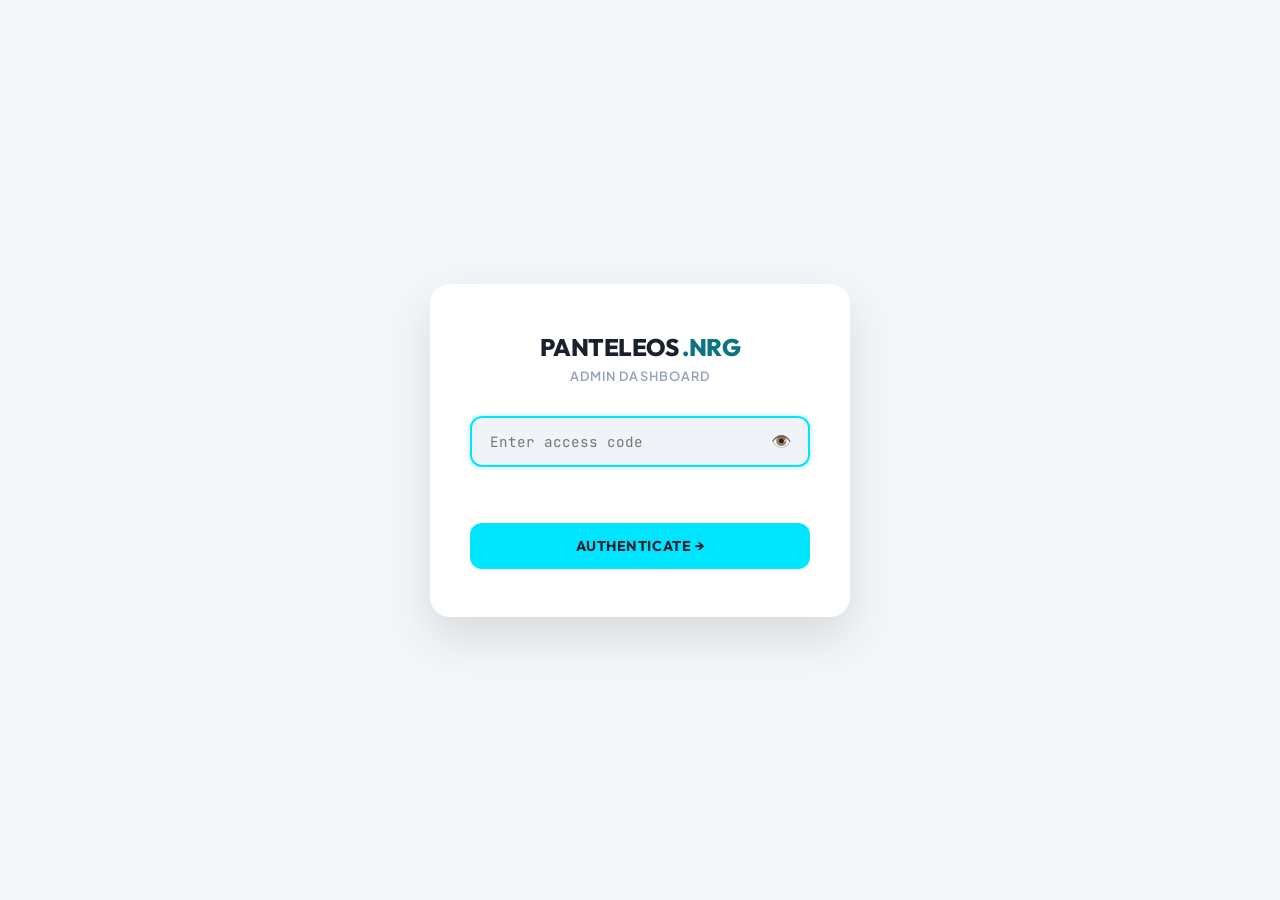
==== admin.html @ 4cd262a4 "Admin page for easy changes" ====
<!DOCTYPE html>
<html lang="en">
<head>
  <meta charset="UTF-8">
  <meta name="viewport" content="width=device-width, initial-scale=1.0">
  <title>PANTELEOS .NRG — Admin Dashboard</title>
  <meta name="robots" content="noindex, nofollow">
  <meta name="theme-color" content="#F4F7FA">

  <!-- Fonts (same as main site) -->
  <link rel="preconnect" href="https://fonts.googleapis.com">
  <link rel="preconnect" href="https://fonts.gstatic.com" crossorigin>
  <link href="https://fonts.googleapis.com/css2?family=JetBrains+Mono:wght@400;600&family=Outfit:wght@400;600;700;800&family=Plus+Jakarta+Sans:wght@400;500;600;700&display=swap" rel="stylesheet">

  <!-- Admin Styles -->
  <link rel="stylesheet" href="css/admin.css">

  <!-- Favicon -->
  <link rel="icon" type="image/png" href="assets/favicon.png">
</head>
<body class="admin-body">

  <!-- ══════════════════════════════════════════════════
       PASSWORD GATE
       ══════════════════════════════════════════════════ -->
  <div class="admin-gate" id="admin-gate">
    <div class="gate-card">
      <div class="gate-logo">PANTELEOS <span>.NRG</span></div>
      <div class="gate-sub">Admin Dashboard</div>
      <form id="gate-form" autocomplete="off">
        <div class="gate-input-group">
          <input type="password" id="gate-password" placeholder="Enter access code" autocomplete="new-password">
          <button type="button" class="toggle-pass" id="gate-toggle-pass">👁️</button>
        </div>
        <div class="gate-error" id="gate-error"></div>
        <button type="submit" class="gate-btn">AUTHENTICATE →</button>
      </form>
    </div>
  </div>

  <!-- ══════════════════════════════════════════════════
       GITHUB PAT SETUP
       ══════════════════════════════════════════════════ -->
  <div class="pat-setup hidden" id="pat-setup">
    <div class="pat-card">
      <h2>🔐 GitHub Access Token</h2>
      <p class="pat-desc">
        To publish changes to your live site, the dashboard needs a GitHub Personal Access Token (PAT) with <strong>repo</strong> scope.
      </p>
      <div class="pat-steps">
        <strong>How to create one:</strong><br>
        1. Go to <code>github.com/settings/tokens</code><br>
        2. Click "Generate new token (classic)"<br>
        3. Check the <code>repo</code> scope<br>
        4. Copy and paste below
      </div>
      <div class="pat-input-wrap">
        <input type="password" id="pat-input" placeholder="ghp_xxxxxxxxxxxxxxxxxxxxxxxxxxxxxxxxxxxx">
      </div>
      <div class="pat-actions">
        <button class="btn-secondary" id="pat-skip">Skip (Read-only)</button>
        <button class="btn-primary" id="pat-save">Save & Connect</button>
      </div>
    </div>
  </div>

  <!-- ══════════════════════════════════════════════════
       MAIN APP
       ══════════════════════════════════════════════════ -->
  <div class="admin-app" id="admin-app">

    <!-- TOP BAR -->
    <header class="admin-topbar">
      <div class="topbar-left">
        <div class="topbar-logo">PANTELEOS <span>.NRG</span></div>
        <span class="topbar-badge">Admin</span>
      </div>
      <div class="topbar-right">
        <div class="topbar-status">
          <span class="dot"></span>
          <span>Connected</span>
        </div>
        <button class="topbar-btn" onclick="window._adminResetPat()">🔑 PAT</button>
        <button class="topbar-btn" onclick="window._adminLogout()">🚪 Logout</button>
      </div>
    </header>

    <!-- TABS -->
    <nav class="admin-tabs">
      <button class="admin-tab active" data-tab="projects">
        📐 Projects <span class="tab-count" id="count-projects">0</span>
      </button>
      <button class="admin-tab" data-tab="team">
        👔 Team <span class="tab-count" id="count-team">0</span>
      </button>
      <button class="admin-tab" data-tab="chat">
        💬 Q&A <span class="tab-count" id="count-chat">0</span>
      </button>
    </nav>

    <!-- CONTENT -->
    <main class="admin-content">

      <!-- PROJECTS PANEL -->
      <section class="tab-panel active" id="panel-projects">
        <div class="section-header">
          <div>
            <h2>Portfolio Projects</h2>
            <div class="section-desc">Manage your architectural case studies and engineering showcases.</div>
          </div>
          <button class="btn-add" onclick="window._adminAdd('project')">
            <svg viewBox="0 0 24 24" fill="none" stroke="currentColor" stroke-width="2.5" stroke-linecap="round"><line x1="12" y1="5" x2="12" y2="19"/><line x1="5" y1="12" x2="19" y2="12"/></svg>
            Add Project
          </button>
        </div>
        <div class="items-grid" id="projects-list"></div>
      </section>

      <!-- TEAM PANEL -->
      <section class="tab-panel" id="panel-team">
        <div class="section-header">
          <div>
            <h2>Team Members</h2>
            <div class="section-desc">Manage your engineering council and leadership profiles.</div>
          </div>
          <button class="btn-add" onclick="window._adminAdd('team')">
            <svg viewBox="0 0 24 24" fill="none" stroke="currentColor" stroke-width="2.5" stroke-linecap="round"><line x1="12" y1="5" x2="12" y2="19"/><line x1="5" y1="12" x2="19" y2="12"/></svg>
            Add Member
          </button>
        </div>
        <div class="items-grid" id="team-list"></div>
      </section>

      <!-- Q&A PANEL -->
      <section class="tab-panel" id="panel-chat">
        <div class="section-header">
          <div>
            <h2>Chatbot Q&A Topics</h2>
            <div class="section-desc">Manage your virtual engineering assistant's knowledge base (Greek & English).</div>
          </div>
          <button class="btn-add" onclick="window._adminAdd('chatTopic')">
            <svg viewBox="0 0 24 24" fill="none" stroke="currentColor" stroke-width="2.5" stroke-linecap="round"><line x1="12" y1="5" x2="12" y2="19"/><line x1="5" y1="12" x2="19" y2="12"/></svg>
            Add Topic
          </button>
        </div>
        <div class="items-grid" id="chat-list"></div>
      </section>

    </main>
  </div>

  <!-- ══════════════════════════════════════════════════
       EDITOR SLIDE PANEL
       ══════════════════════════════════════════════════ -->
  <div class="editor-overlay" id="editor-overlay"></div>
  <div class="editor-panel" id="editor-panel">
    <div class="editor-header">
      <h3 id="editor-title">Edit Item</h3>
      <button class="editor-close" onclick="window._adminClose()">&times;</button>
    </div>
    <div class="editor-body" id="editor-body"></div>
    <div class="editor-footer">
      <button class="btn-secondary" onclick="window._adminClose()">Cancel</button>
      <button class="btn-primary" onclick="window._adminSave()">💾 Save Changes</button>
    </div>
  </div>

  <!-- ══════════════════════════════════════════════════
       PUBLISH BAR
       ══════════════════════════════════════════════════ -->
  <div class="publish-bar" id="publish-bar">
    <div class="changes-count">📝 <span id="changes-count">0 files</span> modified — ready to publish</div>
    <div class="publish-actions">
      <button class="btn-discard" onclick="window._adminDiscard()">Discard</button>
      <button class="btn-publish" id="btn-publish" onclick="window._adminPublish()">
        <span class="spinner"></span>
        🚀 Publish to Live Site
      </button>
    </div>
  </div>

  <!-- ══════════════════════════════════════════════════
       LOADING OVERLAY
       ══════════════════════════════════════════════════ -->
  <div class="loading-overlay" id="loading-overlay">
    <div class="loading-spinner"></div>
    <div class="loading-text">Loading...</div>
  </div>

  <!-- ══════════════════════════════════════════════════
       CONFIRM DIALOG
       ══════════════════════════════════════════════════ -->
  <div class="confirm-overlay" id="confirm-overlay">
    <div class="confirm-card">
      <h3>Confirm</h3>
      <p>Are you sure?</p>
      <div class="confirm-actions">
        <button class="btn-confirm-cancel">Cancel</button>
        <button class="btn-confirm-ok">Delete</button>
      </div>
    </div>
  </div>

  <!-- ══════════════════════════════════════════════════
       TOAST CONTAINER
       ══════════════════════════════════════════════════ -->
  <div class="toast-container" id="toast-container"></div>

  <!-- Admin Engine -->
  <script src="js/admin.js"></script>

</body>
</html>
---- css/admin.css ----
/* ==========================================================================
   PANTELEOS .NRG — ADMIN DASHBOARD DESIGN SYSTEM
   Light-Mode Engineering Aesthetic | Cyan Accents | Rounded & Professional
   ========================================================================== */

/* === DESIGN TOKENS === */
:root {
  --admin-bg: #F4F7FA;
  --admin-surface: #FFFFFF;
  --admin-surface-alt: #F0F4F8;
  --admin-border: #E2E8F0;
  --admin-border-focus: #00E5FF;
  --admin-text: #1A202C;
  --admin-text-secondary: #64748B;
  --admin-text-muted: #94A3B8;

  --admin-cyan: #00E5FF;
  --admin-cyan-dark: #0A7482;
  --admin-cyan-light: rgba(0, 229, 255, 0.10);
  --admin-cyan-glow: rgba(0, 229, 255, 0.25);

  --admin-success: #10B981;
  --admin-success-bg: rgba(16, 185, 129, 0.10);
  --admin-warning: #F59E0B;
  --admin-warning-bg: rgba(245, 158, 11, 0.10);
  --admin-danger: #EF4444;
  --admin-danger-bg: rgba(239, 68, 68, 0.10);

  --admin-shadow-sm: 0 1px 3px rgba(0,0,0,0.04), 0 1px 2px rgba(0,0,0,0.06);
  --admin-shadow-md: 0 4px 14px rgba(0,0,0,0.06);
  --admin-shadow-lg: 0 12px 32px rgba(0,0,0,0.08);
  --admin-shadow-xl: 0 20px 48px rgba(0,0,0,0.12);
  --admin-shadow-cyan: 0 4px 20px rgba(0, 229, 255, 0.15);

  --admin-radius-sm: 8px;
  --admin-radius-md: 12px;
  --admin-radius-lg: 16px;
  --admin-radius-xl: 20px;
  --admin-radius-pill: 100px;

  --admin-font-display: 'Outfit', -apple-system, BlinkMacSystemFont, sans-serif;
  --admin-font-body: 'Plus Jakarta Sans', -apple-system, BlinkMacSystemFont, sans-serif;
  --admin-font-mono: 'JetBrains Mono', 'Fira Code', monospace;

  --admin-ease: cubic-bezier(0.2, 0.8, 0.2, 1);
  --admin-spring: cubic-bezier(0.34, 1.56, 0.64, 1);
  --admin-sidebar-w: 260px;
}

/* === RESET & BASE === */
*, *::before, *::after { box-sizing: border-box; }

html {
  font-size: 15px;
  scroll-behavior: smooth;
  -webkit-font-smoothing: antialiased;
  -moz-osx-font-smoothing: grayscale;
}

body.admin-body {
  margin: 0;
  padding: 0;
  font-family: var(--admin-font-body);
  background: var(--admin-bg);
  color: var(--admin-text);
  min-height: 100vh;
  overflow-x: hidden;
}

/* === SCROLLBAR === */
::-webkit-scrollbar { width: 6px; height: 6px; }
::-webkit-scrollbar-track { background: transparent; }
::-webkit-scrollbar-thumb { background: var(--admin-border); border-radius: 10px; }
::-webkit-scrollbar-thumb:hover { background: var(--admin-text-muted); }

/* === PASSWORD GATE === */
.admin-gate {
  position: fixed;
  inset: 0;
  z-index: 10000;
  display: flex;
  align-items: center;
  justify-content: center;
  background: var(--admin-bg);
  transition: opacity 0.4s var(--admin-ease), visibility 0.4s;
}

.admin-gate.hidden {
  opacity: 0;
  visibility: hidden;
  pointer-events: none;
}

.gate-card {
  width: 100%;
  max-width: 420px;
  padding: 48px 40px;
  background: var(--admin-surface);
  border-radius: var(--admin-radius-xl);
  box-shadow: var(--admin-shadow-xl);
  text-align: center;
  animation: gateSlideUp 0.6s var(--admin-spring) both;
}

@keyframes gateSlideUp {
  from { opacity: 0; transform: translateY(30px) scale(0.96); }
  to { opacity: 1; transform: translateY(0) scale(1); }
}

.gate-card .gate-logo {
  font-family: var(--admin-font-display);
  font-weight: 800;
  font-size: 1.6rem;
  letter-spacing: -0.02em;
  margin-bottom: 6px;
  color: var(--admin-text);
}

.gate-card .gate-logo span {
  color: var(--admin-cyan-dark);
}

.gate-card .gate-sub {
  font-size: 0.85rem;
  color: var(--admin-text-muted);
  margin-bottom: 32px;
  letter-spacing: 0.08em;
  text-transform: uppercase;
  font-weight: 600;
}

.gate-input-group {
  position: relative;
  margin-bottom: 20px;
}

.gate-input-group input {
  width: 100%;
  padding: 14px 18px;
  padding-right: 48px;
  font-family: var(--admin-font-mono);
  font-size: 0.95rem;
  border: 2px solid var(--admin-border);
  border-radius: var(--admin-radius-md);
  background: var(--admin-surface-alt);
  color: var(--admin-text);
  outline: none;
  transition: border-color 0.2s, box-shadow 0.2s;
}

.gate-input-group input:focus {
  border-color: var(--admin-cyan);
  box-shadow: 0 0 0 3px var(--admin-cyan-light);
}

.gate-input-group .toggle-pass {
  position: absolute;
  right: 14px;
  top: 50%;
  transform: translateY(-50%);
  background: none;
  border: none;
  cursor: pointer;
  color: var(--admin-text-muted);
  font-size: 1.1rem;
  padding: 4px;
}

.gate-error {
  color: var(--admin-danger);
  font-size: 0.82rem;
  font-weight: 600;
  margin-bottom: 16px;
  min-height: 20px;
  transition: opacity 0.2s;
}

.gate-btn {
  width: 100%;
  padding: 14px;
  font-family: var(--admin-font-display);
  font-size: 0.95rem;
  font-weight: 700;
  letter-spacing: 0.04em;
  text-transform: uppercase;
  color: var(--admin-text);
  background: var(--admin-cyan);
  border: none;
  border-radius: var(--admin-radius-md);
  cursor: pointer;
  transition: transform 0.15s var(--admin-spring), box-shadow 0.2s;
}

.gate-btn:hover {
  transform: translateY(-1px);
  box-shadow: var(--admin-shadow-cyan);
}

.gate-btn:active {
  transform: translateY(0) scale(0.98);
}

/* === PAT SETUP === */
.pat-setup {
  position: fixed;
  inset: 0;
  z-index: 9999;
  display: flex;
  align-items: center;
  justify-content: center;
  background: rgba(244, 247, 250, 0.95);
  backdrop-filter: blur(8px);
  transition: opacity 0.4s var(--admin-ease), visibility 0.4s;
}

.pat-setup.hidden {
  opacity: 0;
  visibility: hidden;
  pointer-events: none;
}

.pat-card {
  width: 100%;
  max-width: 520px;
  padding: 40px;
  background: var(--admin-surface);
  border-radius: var(--admin-radius-xl);
  box-shadow: var(--admin-shadow-xl);
  animation: gateSlideUp 0.5s var(--admin-spring) both;
}

.pat-card h2 {
  font-family: var(--admin-font-display);
  font-size: 1.3rem;
  font-weight: 800;
  margin: 0 0 8px;
}

.pat-card .pat-desc {
  font-size: 0.88rem;
  color: var(--admin-text-secondary);
  line-height: 1.6;
  margin-bottom: 24px;
}

.pat-card .pat-steps {
  background: var(--admin-surface-alt);
  border-radius: var(--admin-radius-md);
  padding: 16px 20px;
  margin-bottom: 24px;
  font-size: 0.82rem;
  color: var(--admin-text-secondary);
  line-height: 1.7;
}

.pat-card .pat-steps code {
  font-family: var(--admin-font-mono);
  background: var(--admin-cyan-light);
  color: var(--admin-cyan-dark);
  padding: 2px 6px;
  border-radius: 4px;
  font-size: 0.8rem;
}

.pat-input-wrap {
  position: relative;
  margin-bottom: 16px;
}

.pat-input-wrap input {
  width: 100%;
  padding: 14px 18px;
  font-family: var(--admin-font-mono);
  font-size: 0.85rem;
  border: 2px solid var(--admin-border);
  border-radius: var(--admin-radius-md);
  background: var(--admin-surface-alt);
  color: var(--admin-text);
  outline: none;
  transition: border-color 0.2s, box-shadow 0.2s;
}

.pat-input-wrap input:focus {
  border-color: var(--admin-cyan);
  box-shadow: 0 0 0 3px var(--admin-cyan-light);
}

.pat-actions {
  display: flex;
  gap: 12px;
}

.pat-actions .btn-primary,
.pat-actions .btn-secondary {
  flex: 1;
  padding: 12px;
  border-radius: var(--admin-radius-md);
  font-family: var(--admin-font-display);
  font-weight: 700;
  font-size: 0.85rem;
  letter-spacing: 0.04em;
  cursor: pointer;
  border: none;
  transition: transform 0.15s var(--admin-spring), box-shadow 0.2s;
}

.btn-primary {
  background: var(--admin-cyan);
  color: var(--admin-text);
}
.btn-primary:hover { transform: translateY(-1px); box-shadow: var(--admin-shadow-cyan); }

.btn-secondary {
  background: var(--admin-surface-alt);
  color: var(--admin-text-secondary);
  border: 2px solid var(--admin-border) !important;
}
.btn-secondary:hover { background: var(--admin-border); }

/* === MAIN LAYOUT === */
.admin-app {
  display: none;
  min-height: 100vh;
}

.admin-app.active {
  display: flex;
  flex-direction: column;
}

/* --- TOP BAR --- */
.admin-topbar {
  position: sticky;
  top: 0;
  z-index: 100;
  display: flex;
  align-items: center;
  justify-content: space-between;
  padding: 0 32px;
  height: 64px;
  background: rgba(255,255,255,0.85);
  backdrop-filter: blur(16px) saturate(1.5);
  border-bottom: 1px solid var(--admin-border);
}

.topbar-left {
  display: flex;
  align-items: center;
  gap: 16px;
}

.topbar-logo {
  font-family: var(--admin-font-display);
  font-weight: 800;
  font-size: 1.15rem;
  letter-spacing: -0.02em;
}

.topbar-logo span { color: var(--admin-cyan-dark); }

.topbar-badge {
  font-size: 0.7rem;
  font-weight: 700;
  text-transform: uppercase;
  letter-spacing: 0.1em;
  color: var(--admin-cyan-dark);
  background: var(--admin-cyan-light);
  padding: 4px 10px;
  border-radius: var(--admin-radius-pill);
}

.topbar-right {
  display: flex;
  align-items: center;
  gap: 12px;
}

.topbar-status {
  display: flex;
  align-items: center;
  gap: 6px;
  font-size: 0.78rem;
  font-weight: 600;
  color: var(--admin-text-muted);
}

.topbar-status .dot {
  width: 8px;
  height: 8px;
  border-radius: 50%;
  background: var(--admin-success);
  animation: pulse 2s infinite;
}

@keyframes pulse {
  0%, 100% { opacity: 1; }
  50% { opacity: 0.4; }
}

.topbar-btn {
  padding: 8px 16px;
  font-family: var(--admin-font-display);
  font-size: 0.78rem;
  font-weight: 700;
  letter-spacing: 0.04em;
  text-transform: uppercase;
  border: 2px solid var(--admin-border);
  border-radius: var(--admin-radius-md);
  background: var(--admin-surface);
  color: var(--admin-text-secondary);
  cursor: pointer;
  transition: all 0.2s;
}

.topbar-btn:hover {
  border-color: var(--admin-cyan);
  color: var(--admin-cyan-dark);
}

/* --- TABS --- */
.admin-tabs {
  display: flex;
  gap: 4px;
  padding: 12px 32px 0;
  background: var(--admin-surface);
  border-bottom: 1px solid var(--admin-border);
}

.admin-tab {
  padding: 12px 24px;
  font-family: var(--admin-font-display);
  font-size: 0.88rem;
  font-weight: 700;
  color: var(--admin-text-muted);
  background: none;
  border: none;
  border-bottom: 3px solid transparent;
  cursor: pointer;
  transition: color 0.2s, border-color 0.2s;
  position: relative;
}

.admin-tab:hover {
  color: var(--admin-text-secondary);
}

.admin-tab.active {
  color: var(--admin-cyan-dark);
  border-bottom-color: var(--admin-cyan);
}

.admin-tab .tab-count {
  font-size: 0.7rem;
  font-weight: 800;
  background: var(--admin-surface-alt);
  color: var(--admin-text-muted);
  padding: 2px 7px;
  border-radius: var(--admin-radius-pill);
  margin-left: 8px;
  vertical-align: middle;
}

.admin-tab.active .tab-count {
  background: var(--admin-cyan-light);
  color: var(--admin-cyan-dark);
}

/* --- CONTENT AREA --- */
.admin-content {
  flex: 1;
  padding: 24px 32px 80px;
  max-width: 1200px;
  margin: 0 auto;
  width: 100%;
}

.tab-panel {
  display: none;
  animation: panelFade 0.3s var(--admin-ease) both;
}

.tab-panel.active {
  display: block;
}

@keyframes panelFade {
  from { opacity: 0; transform: translateY(8px); }
  to { opacity: 1; transform: translateY(0); }
}

/* --- SECTION HEADER --- */
.section-header {
  display: flex;
  align-items: center;
  justify-content: space-between;
  margin-bottom: 24px;
}

.section-header h2 {
  font-family: var(--admin-font-display);
  font-size: 1.3rem;
  font-weight: 800;
  margin: 0;
}

.section-header .section-desc {
  font-size: 0.85rem;
  color: var(--admin-text-muted);
  margin-top: 4px;
}

.btn-add {
  display: flex;
  align-items: center;
  gap: 8px;
  padding: 10px 20px;
  font-family: var(--admin-font-display);
  font-size: 0.82rem;
  font-weight: 700;
  letter-spacing: 0.03em;
  text-transform: uppercase;
  color: var(--admin-text);
  background: var(--admin-cyan);
  border: none;
  border-radius: var(--admin-radius-md);
  cursor: pointer;
  transition: transform 0.15s var(--admin-spring), box-shadow 0.2s;
}

.btn-add:hover {
  transform: translateY(-1px);
  box-shadow: var(--admin-shadow-cyan);
}

.btn-add svg {
  width: 16px;
  height: 16px;
}

/* --- ITEM CARDS (List View) --- */
.items-grid {
  display: flex;
  flex-direction: column;
  gap: 12px;
}

.item-card {
  display: flex;
  align-items: center;
  gap: 16px;
  padding: 16px 20px;
  background: var(--admin-surface);
  border: 1px solid var(--admin-border);
  border-radius: var(--admin-radius-lg);
  cursor: pointer;
  transition: border-color 0.2s, box-shadow 0.2s, transform 0.15s var(--admin-ease);
}

.item-card:hover {
  border-color: var(--admin-cyan);
  box-shadow: var(--admin-shadow-md);
  transform: translateY(-1px);
}

.item-card .item-icon {
  width: 48px;
  height: 48px;
  border-radius: var(--admin-radius-md);
  background: var(--admin-cyan-light);
  color: var(--admin-cyan-dark);
  display: flex;
  align-items: center;
  justify-content: center;
  font-family: var(--admin-font-display);
  font-weight: 800;
  font-size: 0.9rem;
  flex-shrink: 0;
}

.item-card .item-info {
  flex: 1;
  min-width: 0;
}

.item-card .item-title {
  font-family: var(--admin-font-display);
  font-weight: 700;
  font-size: 0.95rem;
  margin-bottom: 2px;
  white-space: nowrap;
  overflow: hidden;
  text-overflow: ellipsis;
}

.item-card .item-meta {
  font-size: 0.78rem;
  color: var(--admin-text-muted);
  display: flex;
  align-items: center;
  gap: 12px;
}

.item-card .item-meta .mock-badge {
  font-size: 0.68rem;
  font-weight: 700;
  text-transform: uppercase;
  letter-spacing: 0.06em;
  padding: 2px 8px;
  border-radius: var(--admin-radius-pill);
  background: var(--admin-warning-bg);
  color: var(--admin-warning);
}

.item-card .item-actions {
  display: flex;
  gap: 6px;
  flex-shrink: 0;
}

.item-action-btn {
  width: 36px;
  height: 36px;
  display: flex;
  align-items: center;
  justify-content: center;
  border: 1px solid var(--admin-border);
  border-radius: var(--admin-radius-sm);
  background: var(--admin-surface);
  color: var(--admin-text-muted);
  cursor: pointer;
  font-size: 0.9rem;
  transition: all 0.15s;
}

.item-action-btn:hover {
  border-color: var(--admin-cyan);
  color: var(--admin-cyan-dark);
  background: var(--admin-cyan-light);
}

.item-action-btn.danger:hover {
  border-color: var(--admin-danger);
  color: var(--admin-danger);
  background: var(--admin-danger-bg);
}

/* --- EDITOR MODAL / SLIDE PANEL --- */
.editor-overlay {
  position: fixed;
  inset: 0;
  z-index: 500;
  background: rgba(26, 32, 44, 0.3);
  backdrop-filter: blur(4px);
  opacity: 0;
  visibility: hidden;
  transition: opacity 0.3s, visibility 0.3s;
}

.editor-overlay.active {
  opacity: 1;
  visibility: visible;
}

.editor-panel {
  position: fixed;
  top: 0;
  right: 0;
  bottom: 0;
  z-index: 501;
  width: 720px;
  max-width: 100vw;
  background: var(--admin-surface);
  box-shadow: var(--admin-shadow-xl);
  transform: translateX(100%);
  transition: transform 0.35s var(--admin-ease);
  display: flex;
  flex-direction: column;
  overflow: hidden;
}

.editor-panel.active {
  transform: translateX(0);
}

.editor-header {
  display: flex;
  align-items: center;
  justify-content: space-between;
  padding: 20px 28px;
  border-bottom: 1px solid var(--admin-border);
  flex-shrink: 0;
}

.editor-header h3 {
  font-family: var(--admin-font-display);
  font-size: 1.1rem;
  font-weight: 800;
  margin: 0;
}

.editor-close {
  width: 36px;
  height: 36px;
  display: flex;
  align-items: center;
  justify-content: center;
  border: 1px solid var(--admin-border);
  border-radius: var(--admin-radius-sm);
  background: none;
  cursor: pointer;
  font-size: 1.1rem;
  color: var(--admin-text-muted);
  transition: all 0.15s;
}

.editor-close:hover {
  background: var(--admin-danger-bg);
  border-color: var(--admin-danger);
  color: var(--admin-danger);
}

.editor-body {
  flex: 1;
  overflow-y: auto;
  padding: 28px;
}

.editor-footer {
  padding: 16px 28px;
  border-top: 1px solid var(--admin-border);
  display: flex;
  align-items: center;
  justify-content: flex-end;
  gap: 12px;
  flex-shrink: 0;
  background: var(--admin-surface-alt);
}

/* --- FORM FIELDS --- */
.form-group {
  margin-bottom: 20px;
}

.form-label {
  display: block;
  font-family: var(--admin-font-display);
  font-size: 0.78rem;
  font-weight: 700;
  letter-spacing: 0.06em;
  text-transform: uppercase;
  color: var(--admin-text-secondary);
  margin-bottom: 6px;
}

.form-label .lang-badge {
  display: inline-block;
  font-size: 0.65rem;
  font-weight: 800;
  padding: 1px 6px;
  border-radius: 4px;
  margin-left: 6px;
  vertical-align: middle;
}

.form-label .lang-badge.en {
  background: #DBEAFE;
  color: #1E40AF;
}

.form-label .lang-badge.el {
  background: #D1FAE5;
  color: #065F46;
}

.form-input,
.form-textarea,
.form-select {
  width: 100%;
  padding: 10px 14px;
  font-family: var(--admin-font-body);
  font-size: 0.88rem;
  border: 2px solid var(--admin-border);
  border-radius: var(--admin-radius-sm);
  background: var(--admin-surface);
  color: var(--admin-text);
  outline: none;
  transition: border-color 0.2s, box-shadow 0.2s;
}

.form-input:focus,
.form-textarea:focus,
.form-select:focus {
  border-color: var(--admin-cyan);
  box-shadow: 0 0 0 3px var(--admin-cyan-light);
}

.form-textarea {
  resize: vertical;
  min-height: 80px;
  line-height: 1.6;
}

.form-select {
  cursor: pointer;
  appearance: none;
  background-image: url("data:image/svg+xml,%3Csvg xmlns='http://www.w3.org/2000/svg' width='12' height='12' viewBox='0 0 24 24' fill='none' stroke='%2394A3B8' stroke-width='3' stroke-linecap='round'%3E%3Cpolyline points='6 9 12 15 18 9'/%3E%3C/svg%3E");
  background-repeat: no-repeat;
  background-position: right 14px center;
  padding-right: 36px;
}

/* Bilingual row */
.bi-row {
  display: grid;
  grid-template-columns: 1fr 1fr;
  gap: 16px;
}

/* Toggle switch */
.form-toggle {
  display: flex;
  align-items: center;
  gap: 12px;
}

.toggle-switch {
  position: relative;
  width: 44px;
  height: 24px;
  flex-shrink: 0;
}

.toggle-switch input {
  opacity: 0;
  width: 0;
  height: 0;
}

.toggle-slider {
  position: absolute;
  inset: 0;
  background: var(--admin-border);
  border-radius: var(--admin-radius-pill);
  cursor: pointer;
  transition: background 0.2s;
}

.toggle-slider::after {
  content: '';
  position: absolute;
  top: 3px;
  left: 3px;
  width: 18px;
  height: 18px;
  border-radius: 50%;
  background: white;
  box-shadow: var(--admin-shadow-sm);
  transition: transform 0.2s var(--admin-spring);
}

.toggle-switch input:checked + .toggle-slider {
  background: var(--admin-cyan);
}

.toggle-switch input:checked + .toggle-slider::after {
  transform: translateX(20px);
}

.toggle-label {
  font-size: 0.85rem;
  font-weight: 600;
  color: var(--admin-text-secondary);
}

/* --- TAG / CHIP INPUT --- */
.tag-input-wrap {
  border: 2px solid var(--admin-border);
  border-radius: var(--admin-radius-sm);
  padding: 6px 8px;
  display: flex;
  flex-wrap: wrap;
  gap: 6px;
  align-items: center;
  min-height: 42px;
  cursor: text;
  transition: border-color 0.2s, box-shadow 0.2s;
}

.tag-input-wrap:focus-within {
  border-color: var(--admin-cyan);
  box-shadow: 0 0 0 3px var(--admin-cyan-light);
}

.tag-chip {
  display: flex;
  align-items: center;
  gap: 4px;
  padding: 4px 10px;
  font-size: 0.78rem;
  font-weight: 600;
  background: var(--admin-cyan-light);
  color: var(--admin-cyan-dark);
  border-radius: var(--admin-radius-pill);
  animation: chipIn 0.2s var(--admin-spring) both;
}

@keyframes chipIn {
  from { opacity: 0; transform: scale(0.8); }
  to { opacity: 1; transform: scale(1); }
}

.tag-chip .tag-remove {
  width: 16px;
  height: 16px;
  display: flex;
  align-items: center;
  justify-content: center;
  border: none;
  background: none;
  color: var(--admin-cyan-dark);
  cursor: pointer;
  font-size: 0.9rem;
  opacity: 0.6;
  transition: opacity 0.15s;
}

.tag-chip .tag-remove:hover {
  opacity: 1;
}

.tag-input-field {
  flex: 1;
  min-width: 80px;
  border: none;
  outline: none;
  font-family: var(--admin-font-body);
  font-size: 0.85rem;
  background: transparent;
  color: var(--admin-text);
  padding: 4px;
}

.tag-input-field::placeholder {
  color: var(--admin-text-muted);
}

/* --- DRAG & DROP IMAGE --- */
.dnd-zone {
  border: 2px dashed var(--admin-border);
  border-radius: var(--admin-radius-lg);
  padding: 32px;
  text-align: center;
  transition: border-color 0.2s, background 0.2s;
  cursor: pointer;
}

.dnd-zone:hover,
.dnd-zone.dragover {
  border-color: var(--admin-cyan);
  background: var(--admin-cyan-light);
}

.dnd-zone .dnd-icon {
  font-size: 2rem;
  margin-bottom: 8px;
  opacity: 0.5;
}

.dnd-zone .dnd-text {
  font-size: 0.85rem;
  color: var(--admin-text-muted);
  font-weight: 600;
}

.dnd-zone .dnd-text span {
  color: var(--admin-cyan-dark);
  text-decoration: underline;
  cursor: pointer;
}

.dnd-preview {
  margin-top: 12px;
  position: relative;
  display: inline-block;
}

.dnd-preview img {
  max-width: 200px;
  max-height: 140px;
  border-radius: var(--admin-radius-md);
  box-shadow: var(--admin-shadow-md);
  object-fit: cover;
}

.dnd-preview .dnd-remove {
  position: absolute;
  top: -6px;
  right: -6px;
  width: 22px;
  height: 22px;
  border-radius: 50%;
  background: var(--admin-danger);
  color: white;
  border: 2px solid var(--admin-surface);
  display: flex;
  align-items: center;
  justify-content: center;
  cursor: pointer;
  font-size: 0.7rem;
  font-weight: 800;
}

/* --- PUBLISH BAR --- */
.publish-bar {
  position: fixed;
  bottom: 0;
  left: 0;
  right: 0;
  z-index: 200;
  display: flex;
  align-items: center;
  justify-content: space-between;
  padding: 12px 32px;
  background: rgba(255,255,255,0.92);
  backdrop-filter: blur(16px);
  border-top: 1px solid var(--admin-border);
  transform: translateY(100%);
  transition: transform 0.35s var(--admin-spring);
}

.publish-bar.active {
  transform: translateY(0);
}

.publish-bar .changes-count {
  font-size: 0.88rem;
  font-weight: 700;
  color: var(--admin-text);
}

.publish-bar .changes-count span {
  color: var(--admin-cyan-dark);
}

.publish-bar .publish-actions {
  display: flex;
  gap: 12px;
}

.btn-discard {
  padding: 10px 20px;
  font-family: var(--admin-font-display);
  font-size: 0.82rem;
  font-weight: 700;
  background: var(--admin-surface-alt);
  border: 2px solid var(--admin-border);
  border-radius: var(--admin-radius-md);
  color: var(--admin-text-secondary);
  cursor: pointer;
  transition: all 0.15s;
}

.btn-discard:hover {
  border-color: var(--admin-danger);
  color: var(--admin-danger);
}

.btn-publish {
  padding: 10px 24px;
  font-family: var(--admin-font-display);
  font-size: 0.82rem;
  font-weight: 700;
  letter-spacing: 0.03em;
  text-transform: uppercase;
  background: var(--admin-cyan);
  color: var(--admin-text);
  border: none;
  border-radius: var(--admin-radius-md);
  cursor: pointer;
  display: flex;
  align-items: center;
  gap: 8px;
  transition: transform 0.15s var(--admin-spring), box-shadow 0.2s;
}

.btn-publish:hover {
  transform: translateY(-1px);
  box-shadow: var(--admin-shadow-cyan);
}

.btn-publish:disabled {
  opacity: 0.5;
  cursor: not-allowed;
  transform: none;
}

.btn-publish .spinner {
  width: 14px;
  height: 14px;
  border: 2px solid rgba(26,32,44,0.2);
  border-top-color: var(--admin-text);
  border-radius: 50%;
  animation: spin 0.6s linear infinite;
  display: none;
}

.btn-publish.loading .spinner {
  display: block;
}

@keyframes spin {
  to { transform: rotate(360deg); }
}

/* --- TOAST NOTIFICATIONS --- */
.toast-container {
  position: fixed;
  top: 80px;
  right: 24px;
  z-index: 9000;
  display: flex;
  flex-direction: column;
  gap: 8px;
}

.toast {
  display: flex;
  align-items: center;
  gap: 10px;
  padding: 14px 20px;
  background: var(--admin-surface);
  border-radius: var(--admin-radius-md);
  box-shadow: var(--admin-shadow-lg);
  border-left: 4px solid var(--admin-cyan);
  font-size: 0.85rem;
  font-weight: 600;
  animation: toastIn 0.4s var(--admin-spring) both;
  max-width: 360px;
}

.toast.success { border-left-color: var(--admin-success); }
.toast.error { border-left-color: var(--admin-danger); }
.toast.warning { border-left-color: var(--admin-warning); }

@keyframes toastIn {
  from { opacity: 0; transform: translateX(40px) scale(0.95); }
  to { opacity: 1; transform: translateX(0) scale(1); }
}

.toast.removing {
  animation: toastOut 0.3s var(--admin-ease) forwards;
}

@keyframes toastOut {
  to { opacity: 0; transform: translateX(40px) scale(0.95); }
}

/* --- EMPTY STATE --- */
.empty-state {
  text-align: center;
  padding: 64px 32px;
  color: var(--admin-text-muted);
}

.empty-state .empty-icon {
  font-size: 3rem;
  margin-bottom: 12px;
  opacity: 0.4;
}

.empty-state h3 {
  font-family: var(--admin-font-display);
  font-size: 1.1rem;
  font-weight: 700;
  color: var(--admin-text-secondary);
  margin: 0 0 8px;
}

.empty-state p {
  font-size: 0.88rem;
  max-width: 360px;
  margin: 0 auto;
  line-height: 1.6;
}

/* --- LOADING OVERLAY --- */
.loading-overlay {
  position: fixed;
  inset: 0;
  z-index: 8000;
  display: flex;
  align-items: center;
  justify-content: center;
  flex-direction: column;
  gap: 16px;
  background: rgba(244, 247, 250, 0.92);
  backdrop-filter: blur(8px);
  opacity: 0;
  visibility: hidden;
  transition: opacity 0.3s, visibility 0.3s;
}

.loading-overlay.active {
  opacity: 1;
  visibility: visible;
}

.loading-spinner {
  width: 40px;
  height: 40px;
  border: 3px solid var(--admin-border);
  border-top-color: var(--admin-cyan);
  border-radius: 50%;
  animation: spin 0.8s linear infinite;
}

.loading-text {
  font-family: var(--admin-font-display);
  font-size: 0.88rem;
  font-weight: 700;
  color: var(--admin-text-secondary);
  letter-spacing: 0.04em;
}

/* --- CONFIRM DIALOG --- */
.confirm-overlay {
  position: fixed;
  inset: 0;
  z-index: 9500;
  display: flex;
  align-items: center;
  justify-content: center;
  background: rgba(26, 32, 44, 0.35);
  backdrop-filter: blur(4px);
  opacity: 0;
  visibility: hidden;
  transition: opacity 0.2s, visibility 0.2s;
}

.confirm-overlay.active {
  opacity: 1;
  visibility: visible;
}

.confirm-card {
  width: 100%;
  max-width: 400px;
  padding: 32px;
  background: var(--admin-surface);
  border-radius: var(--admin-radius-xl);
  box-shadow: var(--admin-shadow-xl);
  text-align: center;
  animation: gateSlideUp 0.3s var(--admin-spring) both;
}

.confirm-card h3 {
  font-family: var(--admin-font-display);
  font-weight: 800;
  font-size: 1.1rem;
  margin: 0 0 8px;
}

.confirm-card p {
  font-size: 0.88rem;
  color: var(--admin-text-secondary);
  margin: 0 0 24px;
  line-height: 1.5;
}

.confirm-actions {
  display: flex;
  gap: 12px;
}

.confirm-actions button {
  flex: 1;
  padding: 12px;
  border-radius: var(--admin-radius-md);
  font-family: var(--admin-font-display);
  font-weight: 700;
  font-size: 0.85rem;
  cursor: pointer;
  border: none;
  transition: transform 0.15s var(--admin-spring);
}

.confirm-actions .btn-confirm-cancel {
  background: var(--admin-surface-alt);
  color: var(--admin-text-secondary);
  border: 2px solid var(--admin-border);
}

.confirm-actions .btn-confirm-ok {
  background: var(--admin-danger);
  color: white;
}

.confirm-actions button:hover {
  transform: translateY(-1px);
}

/* === RESPONSIVE === */
@media (max-width: 768px) {
  .admin-topbar { padding: 0 16px; }
  .admin-tabs { padding: 10px 16px 0; overflow-x: auto; }
  .admin-tab { padding: 10px 16px; font-size: 0.82rem; white-space: nowrap; }
  .admin-content { padding: 16px 16px 80px; }
  .editor-panel { width: 100vw; }
  .bi-row { grid-template-columns: 1fr; }
  .section-header { flex-direction: column; align-items: flex-start; gap: 12px; }
  .topbar-status { display: none; }
}

@media (max-width: 480px) {
  .gate-card { padding: 32px 24px; margin: 16px; }
  .pat-card { padding: 28px 20px; margin: 16px; }
}
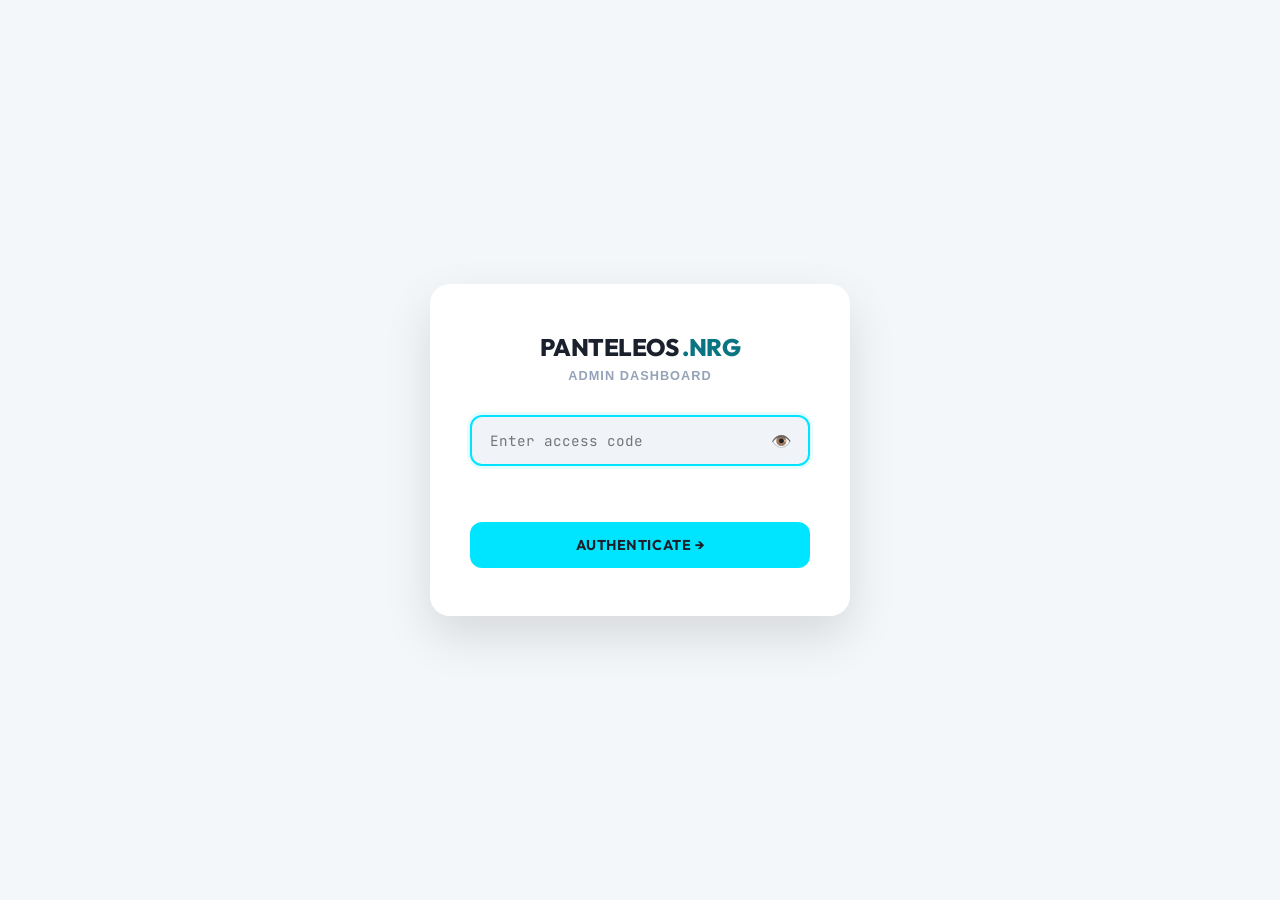
==== commit 9481e277: "font color pallete updates" ====
--- a/admin.html
+++ b/admin.html
@@ -10,8 +10,7 @@
   <!-- Fonts (same as main site) -->
   <link rel="preconnect" href="https://fonts.googleapis.com">
   <link rel="preconnect" href="https://fonts.gstatic.com" crossorigin>
-  <link href="https://fonts.googleapis.com/css2?family=JetBrains+Mono:wght@400;600&family=Outfit:wght@400;600;700;800&family=Plus+Jakarta+Sans:wght@400;500;600;700&display=swap" rel="stylesheet">
-
+  <link href="https://fonts.googleapis.com/css2?family=JetBrains+Mono:wght@400;600&family=Outfit:wght@400;600;700;800&family=Sansation:wght@300;400;700&display=swap" rel="stylesheet">
   <!-- Admin Styles -->
   <link rel="stylesheet" href="css/admin.css">
 
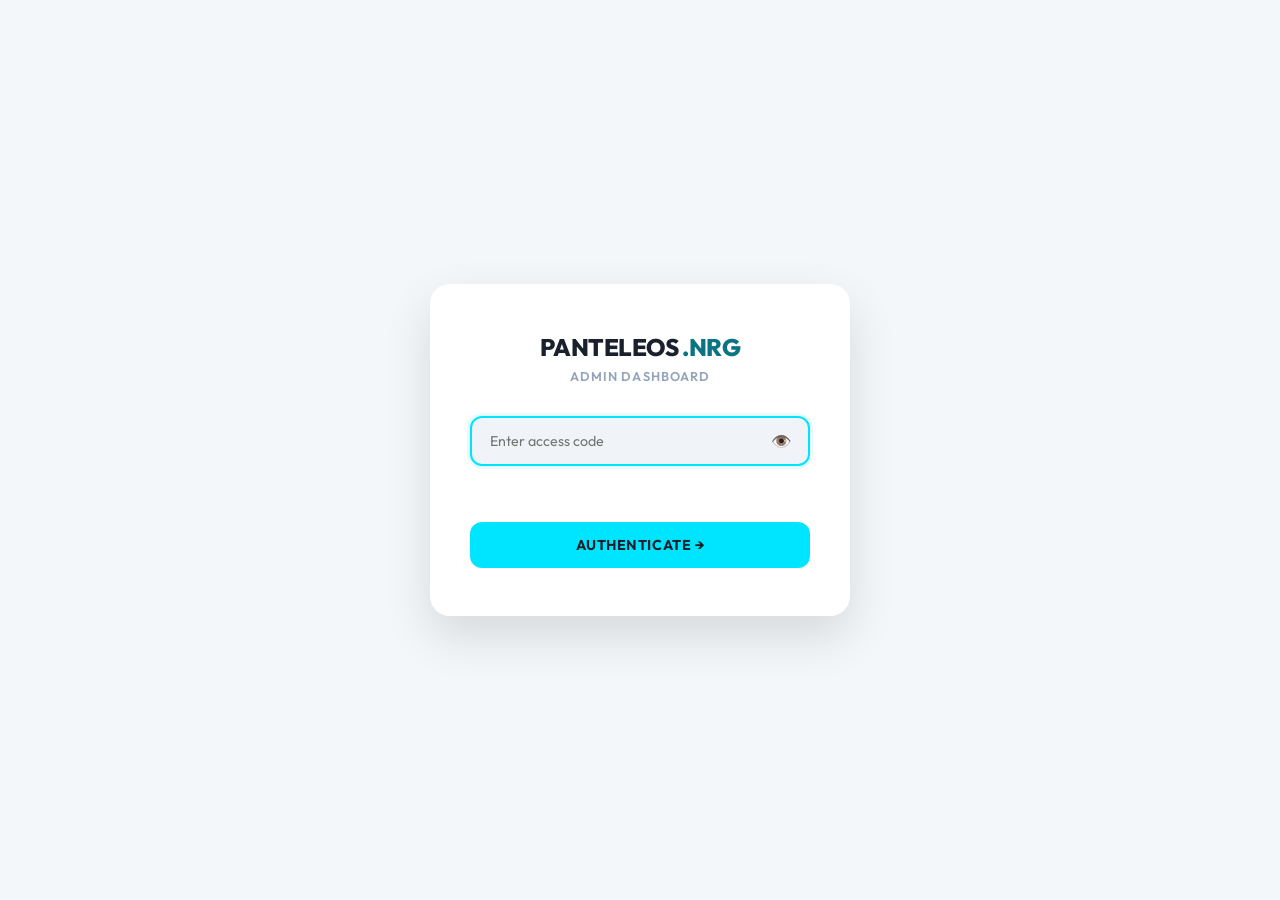
==== commit 5328db61: "improve style" ====
--- a/admin.html
+++ b/admin.html
@@ -10,7 +10,7 @@
   <!-- Fonts (same as main site) -->
   <link rel="preconnect" href="https://fonts.googleapis.com">
   <link rel="preconnect" href="https://fonts.gstatic.com" crossorigin>
-  <link href="https://fonts.googleapis.com/css2?family=JetBrains+Mono:wght@400;600&family=Outfit:wght@400;600;700;800&family=Sansation:wght@300;400;700&display=swap" rel="stylesheet">
+  <link href="https://fonts.googleapis.com/css2?family=JetBrains+Mono:wght@400;600&family=Outfit:wght@300;400;600;700;800&family=Sansation:wght@300;400;700&display=swap" rel="stylesheet">
   <!-- Admin Styles -->
   <link rel="stylesheet" href="css/admin.css">
 
--- a/css/admin.css
+++ b/css/admin.css
@@ -38,9 +38,9 @@
   --admin-radius-xl: 20px;
   --admin-radius-pill: 100px;
 
-  --admin-font-display: 'Outfit', -apple-system, BlinkMacSystemFont, sans-serif;
-  --admin-font-body: 'Plus Jakarta Sans', -apple-system, BlinkMacSystemFont, sans-serif;
-  --admin-font-mono: 'JetBrains Mono', 'Fira Code', monospace;
+  --admin-font-display: 'Outfit', 'Sansation', -apple-system, BlinkMacSystemFont, sans-serif;
+  --admin-font-body: 'Outfit', 'Sansation', -apple-system, BlinkMacSystemFont, sans-serif;
+  --admin-font-mono: 'Outfit', 'Sansation', monospace;
 
   --admin-ease: cubic-bezier(0.2, 0.8, 0.2, 1);
   --admin-spring: cubic-bezier(0.34, 1.56, 0.64, 1);
@@ -61,10 +61,17 @@
   margin: 0;
   padding: 0;
   font-family: var(--admin-font-body);
+  font-optical-sizing: auto;
+  font-style: normal;
   background: var(--admin-bg);
   color: var(--admin-text);
   min-height: 100vh;
   overflow-x: hidden;
+}
+
+/* Thicken Greek text to match Outfit's weight */
+html[lang="el"] body.admin-body {
+  -webkit-text-stroke: 0.4px currentColor;
 }
 
 /* === SCROLLBAR === */
